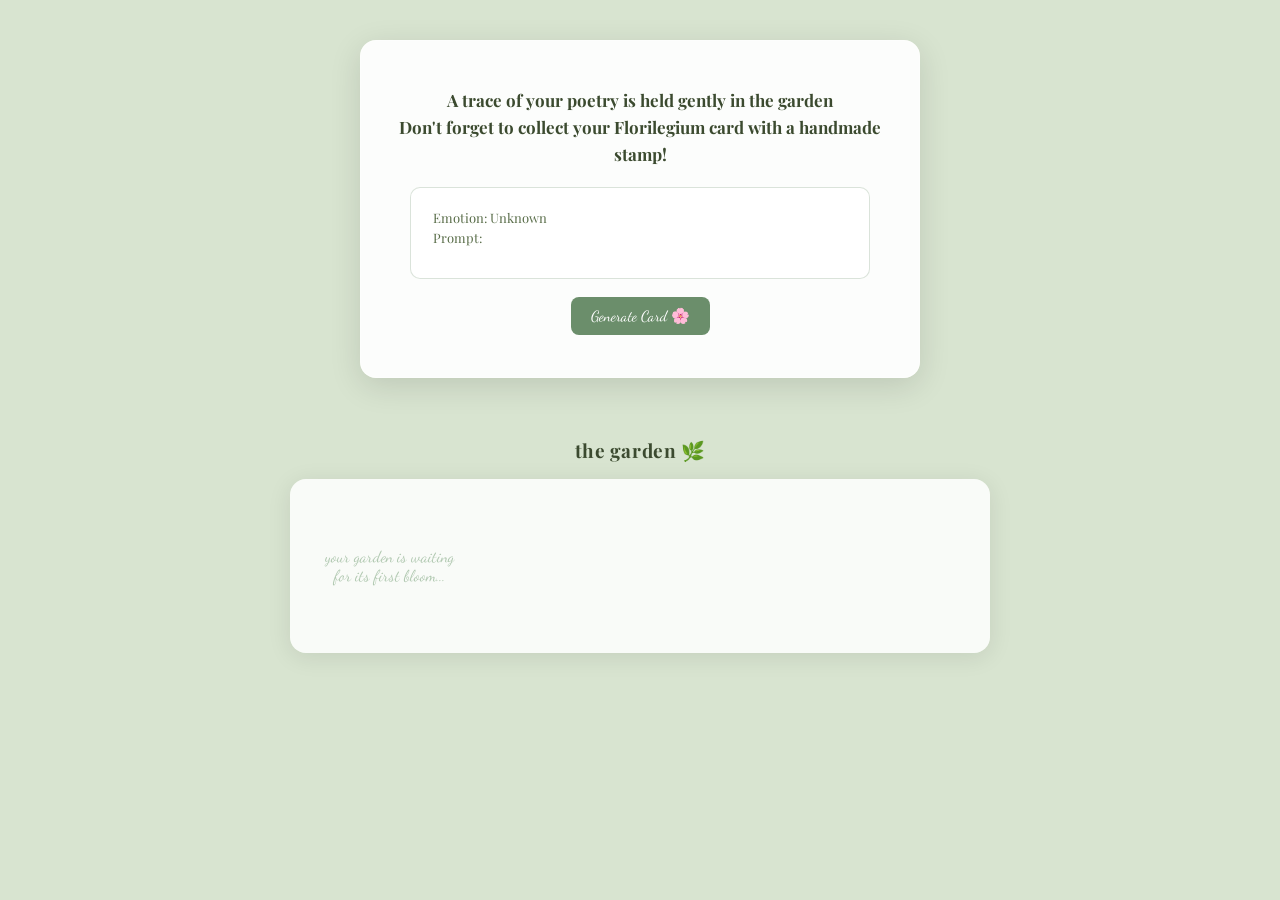
==== card.html @ 32d2bd4b "Add files via upload" ====
<!DOCTYPE html>
<html>
<head>
  <title>Florilegium Card</title>
  <meta name="viewport" content="width=device-width, initial-scale=1.0">
  <link rel="stylesheet" href="style.css">
  <link href="https://fonts.googleapis.com/css2?family=Playfair+Display:ital,wght@0,400;0,600;1,400&family=Dancing+Script:wght@500&display=swap" 
rel="stylesheet">
  <script src="https://cdn.jsdelivr.net/npm/@supabase/supabase-js@2"></script>
  <script src="https://cdnjs.cloudflare.com/ajax/libs/html2canvas/1.4.1/html2canvas.min.js"></script>
</head>


  <style>

    /* ── Page wrapper ── */
    .card-page-wrapper {
      min-height: 100vh;
      display: flex;
      flex-direction: column;
      align-items: center;
      padding: 40px 20px 80px;
    }

    /* ── Info container ── */
    .container {
      background: rgba(255,255,255,0.92) !important;
      max-width: 560px;
      width: 100%;
      padding: 32px 36px;
      border-radius: 16px;
      box-shadow: 0 8px 32px rgba(0,0,0,0.12);
      margin: 0 0 0 0;
    }
    .container h2 { font-size: 17px; line-height: 1.6; margin-bottom: 18px; }

    .card {
      background: rgba(255,255,255,0.98);
      border: 1px solid rgba(107,142,107,0.25);
      border-radius: 10px;
      padding: 18px 22px;
      margin-bottom: 18px;
      text-align: left;
    }
    .card p  { margin: 3px 0; font-size: 13px; color: #5a6e4a; }
    #cardPoem {
      font-family: 'Playfair Display', serif;
      white-space: pre-wrap;
      font-size: 14px;
      line-height: 1.8;
      color: #2f3e2f;
      margin-top: 10px;
    }

    #gardenMessage { font-size: 15px; color: #4a6741; margin: 10px 0 4px; }
    #fragment {
      font-family: 'Dancing Script', cursive;
      font-size: 14px;
      color: #7a9e7a;
      margin-bottom: 14px;
    }

    /* ── Garden section ── */
    #gardenSection { width: 100%; max-width: 700px; margin-top: 40px; }
    #gardenSection h3 {
      font-family: 'Playfair Display', serif;
      font-size: 19px;
      color: #3b4a2f;
      margin-bottom: 16px;
      text-align: center;
      letter-spacing: 0.03em;
    }
    #gardenSection #gardenContainer {
      display: grid !important;
      position: static !important;
      grid-template-columns: repeat(auto-fill, minmax(110px, 1fr));
      gap: 24px;
      background: rgba(255,255,255,0.86);
      border-radius: 16px;
      padding: 28px;
      box-shadow: 0 4px 24px rgba(0,0,0,0.09);
      min-height: 160px;
      align-items: start;
    }

    /* ── Overlay ── */
    #cardOverlay {
      position: fixed;
      inset: 0;
      background: rgba(0,0,0,0.52);
      backdrop-filter: blur(5px);
      -webkit-backdrop-filter: blur(5px);
      display: flex;
      justify-content: center;
      align-items: flex-start;        /* align top so popup scrolls on small screens */
      padding: 24px 16px;
      overflow-y: auto;
      z-index: 1000;
    }
    #cardOverlay.hidden { display: none !important; }

    /* ── Popup wrapper ── */
    #cardPopup {
      position: relative;
      display: flex;
      flex-direction: column;
      align-items: center;
      gap: 14px;
      border-radius: 25px;
      animation: popBloom 0.4s cubic-bezier(0.34,1.56,0.64,1);
      /* no overflow:hidden — that clips the close button */
      width: 100%;
      max-width: 420px;
    }

    /* ── Close button — lives on #cardPopup, never inside #cardDesign ── */
    .closeBtn {
      position: absolute;
      top: -16px;
      right: -4px;             /* inside max-width on mobile */
      background: #fff;
      border-radius: 50%;
      border: none;
      width: 36px;
      height: 36px;
      font-size: 20px;
      line-height: 36px;
      text-align: center;
      cursor: pointer;
      box-shadow: 0 3px 12px rgba(0,0,0,0.22);
      z-index: 20;
      padding: 0;
      color: #3b4a2f;
      transition: background 0.15s, transform 0.15s;
    }
    .closeBtn:hover { background: #fde8e8; transform: scale(1.1) rotate(8deg); }

    /* ── THE CARD — fixed rule overrides global CSS ── */
    #cardDesign {
      position: relative !important;
      width: 100% !important;           /* fluid on mobile */
      max-width: 380px !important;
      height: 540px !important;
      border-radius: 22px !important;
      overflow: hidden !important;
      box-shadow: 0 14px 44px rgba(0,0,0,0.28) !important;
    }

    /* Background image — top-aligned so stamp in top-right is NEVER cropped */
    #cardBg {
      position: absolute !important;
      inset: 0 !important;
      width: 100% !important;
      height: 100% !important;
      object-fit: cover !important;
      object-position: top right !important;   /* ← key: stamp lives top-right */
      z-index: 0 !important;
    }

    /* Readable gradient over floral bg */
    #cardDesign::after {
      content: '';
      position: absolute;
      inset: 0;
      background: linear-gradient(
        170deg,
        rgba(255,255,255,0.04) 0%,
        rgba(255,255,255,0.48) 28%,
        rgba(255,255,255,0.80) 100%
      );
      z-index: 1;
    }

    /* Poem text */
    #popupPoem {
      position: absolute !important;
      inset: 0 !important;
      z-index: 2 !important;
      padding: 52px 32px 32px !important;
      color: #2a3820 !important;
      font-family: 'Playfair Display', serif !important;
      font-size: 13.5px !important;
      line-height: 1.9 !important;
      white-space: pre-wrap !important;
      display: flex !important;
      align-items: center !important;
      justify-content: center !important;
      text-align: center !important;
      overflow: hidden !important;
      /* reset any inherited position:relative from global */
      top: unset !important; left: unset !important;
    }

    /* ── Flower token ── */
    #flowerToken {
      display: none;
      flex-direction: column;
      align-items: center;
      gap: 6px;
    }
    #flowerTokenImg {
      width: 90px; height: 90px;
      object-fit: contain;
      filter: drop-shadow(0 4px 10px rgba(0,0,0,0.15));
      animation: sway 3.5s ease-in-out infinite;
    }
    #flowerToken p {
      font-family: 'Dancing Script', cursive;
      font-size: 14px;
      color: #d4b85c;
      margin: 0;
      text-align: center;
      max-width: 280px;
    }

    #popupFragment {
      font-family: 'Dancing Script', cursive;
      color: #d4b85c;
      font-size: 16px;
      text-align: center;
    }

    .cardActions { display: flex; gap: 10px; justify-content: center; }
    .cardActions button { margin: 0; }

    #backBtn {
      background: transparent;
      border: 1.5px solid rgba(240,230,140,0.6);
      color: #b8a63c;
      font-family: 'Dancing Script', cursive;
      font-size: 15px;
      padding: 7px 20px;
      border-radius: 8px;
      cursor: pointer;
      transition: background 0.2s;
      margin: 0 0 20px 0;
    }
    #backBtn:hover { background: rgba(107,142,107,0.1); }

    @keyframes sway {
      0%, 100% { transform: rotate(-4deg) translateY(0); }
      50%       { transform: rotate(4deg) translateY(-3px); }
    }
    @keyframes popBloom {
      from { transform: scale(0.72); opacity: 0; }
      to   { transform: scale(1);    opacity: 1; }
    }

    /* ── Mobile adjustments ── */
    @media (max-width: 480px) {
      #cardDesign { height: 460px !important; }
      .container  { padding: 22px 18px; }
      #cardPopup  { gap: 10px; }
      .closeBtn   { top: -14px; right: -2px; width: 32px; height: 32px; font-size: 18px; line-height: 32px; }
    }

  </style>
</head>
<body>
<div class="card-page-wrapper">

  <div class="container">
    <h2>A trace of your poetry is held gently in the garden<br>Don't forget to collect your Florilegium card with a handmade stamp!</h2>
    <div class="card">
      <p id="cardEmotion"></p>
      <p id="cardPrompt"></p>
      <pre id="cardPoem"></pre>
    </div>
    <h3 id="gardenMessage"></h3>
    <p id="fragment"></p>
    <button onclick="openCardPopup()">Generate Card 🌸</button>
  </div>

  <div id="gardenSection">
    <h3>the garden 🌿</h3>
    <div id="gardenContainer">
      <p class="garden-empty">your garden is waiting for its first bloom...</p>
    </div>
  </div>

</div>

<!-- Popup overlay -->
<div id="cardOverlay" class="hidden">
  <div id="cardPopup">

    <!-- Close button is a sibling of #cardDesign, NOT inside it -->
    <button class="closeBtn" onclick="closeCard()">×</button>

    <div id="cardDesign">
      <img id="cardBg" src="images/floral_card.png" alt="card background">
      <p id="popupPoem"></p>
    </div>

    <div id="flowerToken">
      <img id="flowerTokenImg" src="" alt="your flower">
    </div>

    <div id="popupFragment"></div>

    <div class="cardActions">
      <button onclick="saveCard()">Save</button>
      <button onclick="shareCard()">Share</button>
    </div>

    <button id="backBtn" onclick="closeCard()">← back to garden</button>

  </div>
</div>

<script src="script.js"></script>
</body>
</html>
---- style.css ----
/* ═══════════════════════════════════════════
   FLORILEGIUM — style.css
   ═══════════════════════════════════════════ */

/* ── Base ── */
*, *::before, *::after { box-sizing: border-box; }

body {
  font-family: 'Playfair Display', serif;
  background-image: url("images/page_bg.png");
  background-size: cover;
  background-position: center;
  background-color: #d8e4d0;
  text-align: center;
  cursor: default;
  color: #3b4a2f;
  margin: 0;
  padding: 0;
  min-height: 100vh;
}

/* ── Container ── */
.container {
  max-width: 500px;
  position: relative;
  margin: 100px auto 40px auto;
  padding: 28px 32px;
  transition: transform 0.3s ease, box-shadow 0.3s ease;
  background: rgba(255,255,255,0.88);
  border-radius: 12px;
  backdrop-filter: blur(6px);
  -webkit-backdrop-filter: blur(6px);
  box-shadow:
    0 10px 30px rgba(0,0,0,0.13),
    0 0 0 1px rgba(255,255,255,0.4) inset;
  border: 1px solid rgba(255,255,255,0.35);
}
.container:hover {
  transform: translateY(-3px);
  box-shadow:
    0 15px 40px rgba(0,0,0,0.18),
    0 0 0 1px rgba(255,255,255,0.5) inset;
}

/* ── Buttons ── */
button {
  display: block;
  margin: 10px auto;
  padding: 10px 20px;
  cursor: pointer;
  font-family: 'Dancing Script', cursive;
  background-color: #6b8e6b;
  color: white;
  border: none;
  border-radius: 8px;
  transition: transform 0.2s ease, box-shadow 0.2s ease;
  font-size: 15px;
}
button:hover {
  transform: scale(1.05);
  box-shadow: 0 0 15px rgba(255,182,193,0.5);
}
button:active { transform: scale(0.97); }

/* ── Poem display box (card page) ── */
.card {
  border: 1px solid rgba(107,142,107,0.25);
  padding: 20px;
  margin: 16px auto;
  max-width: 460px;
  background: rgba(255,255,255,0.97);
  border-radius: 10px;
  text-align: left;
}
pre {
  white-space: pre-wrap;
  font-family: 'Playfair Display', serif;
  font-size: 14px;
  line-height: 1.8;
  color: #2f3e2f;
  margin-top: 10px;
}

/* ── Home page layout (index.html uses .home-bg) ── */
.home-bg {
  background-image: url("images/page_desktopbg.png");
  background-size: cover;
  background-position: center top;
  background-repeat: no-repeat;
  position: relative;
  min-height: 100vh;
  display: flex;
  flex-direction: column;
  justify-content: center;   /* vertically centres container — no padding-top needed */
  align-items: center;
  padding: 60px 20px;
  overflow: hidden;
}

/* Container inside home-bg resets the global top margin */
.home-bg .container {
  margin: 0 auto !important;
  max-width: 480px;
  width: 90%;
}

/* ── Page fade-in ── */
.page {
  opacity: 0;
  transform: translateY(10px);
  transition: all 0.6s ease;
}
.page.show {
  opacity: 1;
  transform: translateY(0);
}

/* ── Hidden utility ── */
.hidden { display: none !important; }

/* ═══════════════════════════════════════════
   DECORATIVE FLOATING FLOWERS
   ═══════════════════════════════════════════ */

#floatingFlowers {
  position: fixed;
  inset: 0;
  pointer-events: none;
  z-index: 0;
  overflow: hidden;
}

.float-flower {
  position: absolute;
  opacity: 0;
  animation: floatUp var(--dur, 18s) var(--delay, 0s) ease-in-out infinite;
  filter: drop-shadow(0 2px 6px rgba(0,0,0,0.08));
}

@keyframes floatUp {
  0%   { opacity: 0;    transform: translateY(100vh) rotate(0deg) scale(0.6); }
  10%  { opacity: 0.45; }
  85%  { opacity: 0.35; }
  100% { opacity: 0;    transform: translateY(-120px) rotate(var(--rot, 30deg)) scale(0.9); }
}

.float-flower:nth-child(odd) {
  animation-name: floatUpLeft;
}
@keyframes floatUpLeft {
  0%   { opacity: 0;   transform: translateY(100vh) translateX(0)    rotate(0deg) scale(0.6); }
  50%  { opacity: 0.4; transform: translateY(50vh)  translateX(-30px) rotate(var(--rot, 20deg)) scale(0.85); }
  100% { opacity: 0;   transform: translateY(-120px) translateX(10px) rotate(calc(var(--rot, 20deg) * 2)) scale(0.9); }
}

/* ═══════════════════════════════════════════
   GARDEN
   ═══════════════════════════════════════════ */

/* Scattered on index.html — absolute layer */
#gardenContainer {
  position: absolute;
  inset: 0;
  pointer-events: none;
  z-index: 1;
}

.flower-item {
  display: flex;
  flex-direction: column;
  align-items: center;
  position: relative;
  cursor: default;
  pointer-events: auto;
  animation: bloomIn 0.7s cubic-bezier(0.34, 1.56, 0.64, 1) both;
}

#gardenContainer .flower-item {
  position: absolute;
}

.flower-item img {
  width: 58px;
  height: 58px;
  object-fit: contain;
  transition: transform 0.28s ease, filter 0.28s ease;
  filter: drop-shadow(0 2px 4px rgba(0,0,0,0.1));
  animation: gentleSway calc(3s + var(--sway-offset, 0s)) ease-in-out infinite alternate;
}

@keyframes gentleSway {
  0%   { transform: rotate(-3deg) translateY(0); }
  100% { transform: rotate(3deg)  translateY(-4px); }
}

.flower-item:hover img {
  transform: scale(1.25) translateY(-6px) rotate(0deg) !important;
  filter: drop-shadow(0 8px 16px rgba(0,0,0,0.2));
  animation-play-state: paused;
}

/* Tooltip — only on hover */
.flower-tooltip {
  position: absolute;
  bottom: calc(100% + 10px);
  left: 50%;
  transform: translateX(-50%);
  background: rgba(42,58,42,0.93);
  color: #f5f0e8;
  font-family: 'Playfair Display', serif;
  font-style: italic;
  font-size: 12px;
  line-height: 1.55;
  padding: 9px 13px;
  border-radius: 9px;
  width: 190px;
  text-align: center;
  pointer-events: none;
  opacity: 0;
  transition: opacity 0.2s ease;
  z-index: 100;
  box-shadow: 0 4px 14px rgba(0,0,0,0.22);
  white-space: normal;
}
.flower-tooltip::after {
  content: '';
  position: absolute;
  top: 100%; left: 50%;
  transform: translateX(-50%);
  border: 5px solid transparent;
  border-top-color: rgba(42,58,42,0.93);
}
.flower-item:hover .flower-tooltip { opacity: 1; }

/* Emotion label — hidden on index, visible in card grid */
.flower-label { display: none; }

.flower-item.just-planted img {
  filter: drop-shadow(0 0 14px rgba(218,185,80,0.9)) !important;
}

.garden-empty {
  font-family: 'Dancing Script', cursive;
  font-size: 16px;
  color: #b0c8b0;
  padding: 24px 0;
  text-align: center;
}

@keyframes bloomIn {
  from { opacity: 0; transform: scale(0.15) translateY(24px); }
  to   { opacity: 1; transform: scale(1)    translateY(0); }
}

/* Grid garden on card.html — fires only inside #gardenSection */
#gardenSection #gardenContainer {
  position: static !important;
  display: grid !important;
  grid-template-columns: repeat(auto-fill, minmax(110px, 1fr));
  gap: 24px;
  background: rgba(255,255,255,0.86);
  border-radius: 16px;
  padding: 28px;
  box-shadow: 0 4px 24px rgba(0,0,0,0.09);
  min-height: 160px;
  align-items: start;
  pointer-events: auto;
}

#gardenSection #gardenContainer .flower-item {
  position: relative !important;
  left: unset !important;
  top: unset !important;
}

#gardenSection #gardenContainer .flower-item img {
  width: 80px;
  height: 80px;
}

#gardenSection .flower-label {
  display: block;
  font-family: 'Dancing Script', cursive;
  font-size: 11px;
  color: #8aaa8a;
  text-align: center;
  max-width: 100px;
  line-height: 1.3;
  margin-top: 2px;
}

/* ═══════════════════════════════════════════
   CARD OVERLAY & POPUP
   ═══════════════════════════════════════════ */

#cardOverlay {
  position: fixed;
  inset: 0;
  background: rgba(0,0,0,0.52);
  backdrop-filter: blur(5px);
  -webkit-backdrop-filter: blur(5px);
  display: flex;
  justify-content: center;
  align-items: flex-start;
  padding: 24px 16px;
  overflow-y: auto;
  z-index: 1000;
}

#cardPopup {
  position: relative;
  display: flex;
  flex-direction: column;
  align-items: center;
  gap: 14px;
  border-radius: 25px;
  animation: popBloom 0.4s cubic-bezier(0.34, 1.56, 0.64, 1);
  width: 100%;
  max-width: 420px;
}

.closeBtn {
  position: absolute;
  top: -16px;
  right: -4px;
  background: #fff;
  border-radius: 50%;
  border: none;
  width: 36px;
  height: 36px;
  font-size: 20px;
  line-height: 36px;
  text-align: center;
  cursor: pointer;
  box-shadow: 0 3px 12px rgba(0,0,0,0.22);
  z-index: 20;
  padding: 0;
  color: #3b4a2f;
  transition: background 0.15s, transform 0.15s;
}
.closeBtn:hover { background: #fde8e8; transform: scale(1.1) rotate(8deg); }

#cardDesign {
  position: relative;
  width: 100%;
  max-width: 380px;
  height: 540px;
  border-radius: 22px;
  overflow: hidden;
  box-shadow: 0 14px 44px rgba(0,0,0,0.28);
}

#cardDesign img,
#cardBg {
  position: absolute;
  inset: 0;
  width: 100%;
  height: 100%;
  object-fit: cover;
  object-position: top right;
  z-index: 0;
}

#cardDesign::after {
  content: '';
  position: absolute;
  inset: 0;
  background: linear-gradient(
    170deg,
    rgba(255,255,255,0.04) 0%,
    rgba(255,255,255,0.48) 28%,
    rgba(255,255,255,0.80) 100%
  );
  z-index: 1;
}

#popupPoem {
  position: absolute;
  inset: 0;
  z-index: 2;
  padding: 52px 32px 32px;
  color: #2a3820;
  font-family: 'Playfair Display', serif;
  font-size: 13.5px;
  line-height: 1.9;
  white-space: pre-wrap;
  display: flex;
  align-items: center;
  justify-content: center;
  text-align: center;
  overflow: hidden;
}

#flowerToken {
  display: none;
  flex-direction: column;
  align-items: center;
  gap: 6px;
}
#flowerTokenImg {
  width: 88px;
  height: 88px;
  object-fit: contain;
  filter: drop-shadow(0 4px 10px rgba(0,0,0,0.15));
  animation: sway 3.5s ease-in-out infinite;
}
#flowerToken p {
  font-family: 'Dancing Script', cursive;
  font-size: 14px;
  color: #6b8e6b;
  margin: 0;
  text-align: center;
  max-width: 280px;
}

#popupFragment {
  font-family: 'Dancing Script', cursive;
  color: #4a6741;
  font-size: 16px;
  text-align: center;
}

.cardActions { display: flex; gap: 10px; justify-content: center; }
.cardActions button { margin: 0; }

#backBtn {
  background: transparent;
  border: 1.5px solid rgba(107,142,107,0.6);
  color: #5a7a5a;
  font-family: 'Dancing Script', cursive;
  font-size: 15px;
  padding: 7px 20px;
  border-radius: 8px;
  cursor: pointer;
  transition: background 0.2s;
  margin: 0 0 16px 0;
}
#backBtn:hover { background: rgba(107,142,107,0.1); }

@keyframes sway {
  0%, 100% { transform: rotate(-4deg) translateY(0); }
  50%       { transform: rotate(4deg)  translateY(-3px); }
}
@keyframes popBloom {
  from { transform: scale(0.72); opacity: 0; }
  to   { transform: scale(1);    opacity: 1; }
}

/* ═══════════════════════════════════════════
   MOBILE — single consolidated block
   ═══════════════════════════════════════════ */
@media (max-width: 768px) {

  /* Home page: switch to portrait bg, keep flex centering */
  .home-bg {
    background-image: url("images/page_mobile.png");
    background-position: center top;
    justify-content: center;
    padding: 40px 16px;
    /* NO padding-top override — justify-content:center handles position */
  }

  /* Home container: no top margin, just horizontal padding */
  .home-bg .container {
    margin: 0 16px !important;
    width: auto;
  }

  /* All other containers: modest top margin */
  .container {
    margin: 40px 16px 30px !important;
    padding: 22px 18px;
    width: auto;
  }

  /* Floating flowers: subtler on mobile */
  .float-flower { opacity: 0.3 !important; }

  /* Garden grid */
  #gardenSection #gardenContainer {
    grid-template-columns: repeat(auto-fill, minmax(88px, 1fr));
    gap: 16px;
    padding: 18px;
  }

  /* Flower sizes */
  .flower-item img                            { width: 48px; height: 48px; }
  #gardenSection #gardenContainer .flower-item img { width: 68px; height: 68px; }

  /* Tooltip */
  .flower-tooltip { width: 150px; font-size: 11px; padding: 7px 10px; }

  /* Card popup */
  #cardDesign  { height: 460px; }
  #cardPopup   { max-width: 92vw; gap: 10px; }
  #popupPoem   { font-size: 12px !important; padding: 40px 20px 20px !important; }
  .closeBtn    { width: 30px; height: 30px; font-size: 17px; line-height: 30px; top: -13px; right: -2px; }

  /* Action buttons row */
  .cardActions { flex-direction: row; gap: 8px; }
  .cardActions button { padding: 10px 16px; font-size: 14px; }

  /* Write page textarea */
  textarea { width: 100% !important; font-size: 15px; }
}

/* ── Very small screens (iPhone SE, 375px) ── */
@media (max-width: 390px) {
  .home-bg .container { width: 95%; padding: 18px 14px; }
  #cardDesign          { height: 400px; }
  #popupPoem           { font-size: 11px !important; }
}
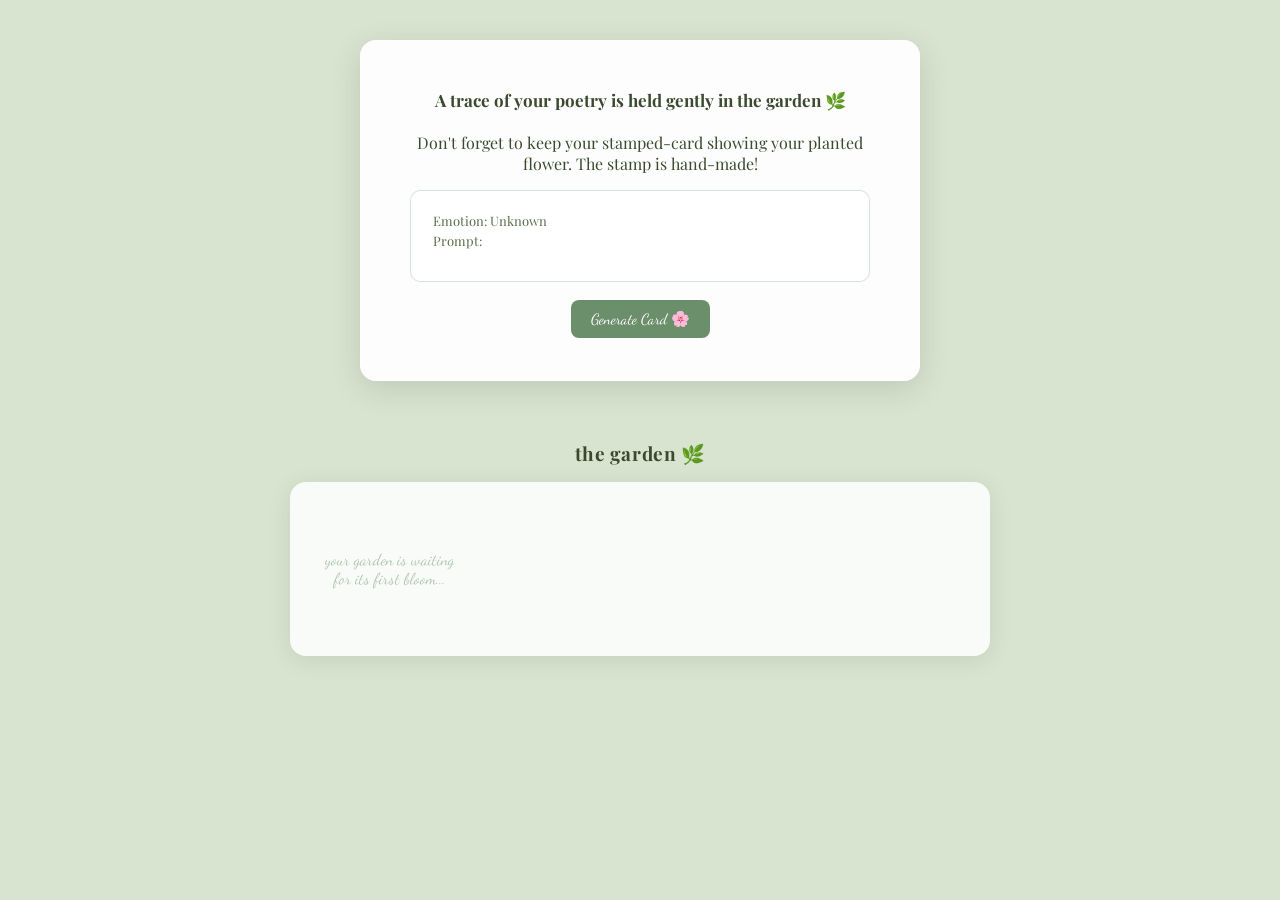
==== commit ad916519: "Refactor card.html for improved layout and styles Updated the card HTML structure and styles, includ" ====
--- a/card.html
+++ b/card.html
@@ -4,16 +4,10 @@
   <title>Florilegium Card</title>
   <meta name="viewport" content="width=device-width, initial-scale=1.0">
   <link rel="stylesheet" href="style.css">
-  <link href="https://fonts.googleapis.com/css2?family=Playfair+Display:ital,wght@0,400;0,600;1,400&family=Dancing+Script:wght@500&display=swap" 
-rel="stylesheet">
+  <link href="https://fonts.googleapis.com/css2?family=Playfair+Display:ital,wght@0,400;0,600;1,400&family=Dancing+Script:wght@500&display=swap" rel="stylesheet">
   <script src="https://cdn.jsdelivr.net/npm/@supabase/supabase-js@2"></script>
-  <script src="https://cdnjs.cloudflare.com/ajax/libs/html2canvas/1.4.1/html2canvas.min.js"></script>
-</head>
-
-
   <style>
 
-    /* ── Page wrapper ── */
     .card-page-wrapper {
       min-height: 100vh;
       display: flex;
@@ -22,7 +16,6 @@
       padding: 40px 20px 80px;
     }
 
-    /* ── Info container ── */
     .container {
       background: rgba(255,255,255,0.92) !important;
       max-width: 560px;
@@ -30,7 +23,7 @@
       padding: 32px 36px;
       border-radius: 16px;
       box-shadow: 0 8px 32px rgba(0,0,0,0.12);
-      margin: 0 0 0 0;
+      margin: 0;
     }
     .container h2 { font-size: 17px; line-height: 1.6; margin-bottom: 18px; }
 
@@ -42,7 +35,7 @@
       margin-bottom: 18px;
       text-align: left;
     }
-    .card p  { margin: 3px 0; font-size: 13px; color: #5a6e4a; }
+    .card p { margin: 3px 0; font-size: 13px; color: #5a6e4a; }
     #cardPoem {
       font-family: 'Playfair Display', serif;
       white-space: pre-wrap;
@@ -60,7 +53,7 @@
       margin-bottom: 14px;
     }
 
-    /* ── Garden section ── */
+    /* ── Garden grid on card page ── */
     #gardenSection { width: 100%; max-width: 700px; margin-top: 40px; }
     #gardenSection h3 {
       font-family: 'Playfair Display', serif;
@@ -92,14 +85,13 @@
       -webkit-backdrop-filter: blur(5px);
       display: flex;
       justify-content: center;
-      align-items: flex-start;        /* align top so popup scrolls on small screens */
+      align-items: flex-start;
       padding: 24px 16px;
       overflow-y: auto;
       z-index: 1000;
     }
     #cardOverlay.hidden { display: none !important; }
 
-    /* ── Popup wrapper ── */
     #cardPopup {
       position: relative;
       display: flex;
@@ -108,21 +100,18 @@
       gap: 14px;
       border-radius: 25px;
       animation: popBloom 0.4s cubic-bezier(0.34,1.56,0.64,1);
-      /* no overflow:hidden — that clips the close button */
       width: 100%;
       max-width: 420px;
     }
 
-    /* ── Close button — lives on #cardPopup, never inside #cardDesign ── */
     .closeBtn {
       position: absolute;
       top: -16px;
-      right: -4px;             /* inside max-width on mobile */
+      right: -4px;
       background: #fff;
       border-radius: 50%;
       border: none;
-      width: 36px;
-      height: 36px;
+      width: 36px; height: 36px;
       font-size: 20px;
       line-height: 36px;
       text-align: center;
@@ -135,10 +124,10 @@
     }
     .closeBtn:hover { background: #fde8e8; transform: scale(1.1) rotate(8deg); }
 
-    /* ── THE CARD — fixed rule overrides global CSS ── */
+    /* ── Card design — stamp never cropped ── */
     #cardDesign {
       position: relative !important;
-      width: 100% !important;           /* fluid on mobile */
+      width: 100% !important;
       max-width: 380px !important;
       height: 540px !important;
       border-radius: 22px !important;
@@ -146,18 +135,16 @@
       box-shadow: 0 14px 44px rgba(0,0,0,0.28) !important;
     }
 
-    /* Background image — top-aligned so stamp in top-right is NEVER cropped */
     #cardBg {
       position: absolute !important;
       inset: 0 !important;
       width: 100% !important;
       height: 100% !important;
       object-fit: cover !important;
-      object-position: top right !important;   /* ← key: stamp lives top-right */
+      object-position: top right !important;
       z-index: 0 !important;
     }
 
-    /* Readable gradient over floral bg */
     #cardDesign::after {
       content: '';
       position: absolute;
@@ -171,24 +158,26 @@
       z-index: 1;
     }
 
-    /* Poem text */
     #popupPoem {
       position: absolute !important;
       inset: 0 !important;
       z-index: 2 !important;
-      padding: 52px 32px 32px !important;
+      padding: 80px 36px 36px 36px !important;
       color: #2a3820 !important;
       font-family: 'Playfair Display', serif !important;
-      font-size: 13.5px !important;
-      line-height: 1.9 !important;
-      white-space: pre-wrap !important;
+      font-size: 13.5px;       /* no !important — lets mobile media query override */
+      line-height: 1.85;       /* no !important — lets mobile media query override */
+      text-align: left !important;
       display: flex !important;
-      align-items: center !important;
+      flex-direction: column !important;
       justify-content: center !important;
-      text-align: center !important;
+      align-items: flex-start !important;
       overflow: hidden !important;
-      /* reset any inherited position:relative from global */
-      top: unset !important; left: unset !important;
+    }
+
+    #popupPoem span {
+      display: inline;
+      white-space: pre;
     }
 
     /* ── Flower token ── */
@@ -204,38 +193,34 @@
       filter: drop-shadow(0 4px 10px rgba(0,0,0,0.15));
       animation: sway 3.5s ease-in-out infinite;
     }
-    #flowerToken p {
-      font-family: 'Dancing Script', cursive;
-      font-size: 14px;
-      color: #d4b85c;
-      margin: 0;
-      text-align: center;
-      max-width: 280px;
-    }
 
     #popupFragment {
       font-family: 'Dancing Script', cursive;
-      color: #d4b85c;
+      color: #f0e68c;
+      font-size: 15px;
+      text-align: center;
+      max-width: 300px;
+      line-height: 1.5;
+    }
+
+    /* ── Garden button — replaces save/share ── */
+    #gardenBtn {
+      font-family: 'Dancing Script', cursive;
       font-size: 16px;
-      text-align: center;
-    }
-
-    .cardActions { display: flex; gap: 10px; justify-content: center; }
-    .cardActions button { margin: 0; }
-
-    #backBtn {
-      background: transparent;
-      border: 1.5px solid rgba(240,230,140,0.6);
-      color: #b8a63c;
-      font-family: 'Dancing Script', cursive;
-      font-size: 15px;
-      padding: 7px 20px;
-      border-radius: 8px;
+      background: #6b8e6b;
+      color: white;
+      border: none;
+      border-radius: 10px;
+      padding: 11px 26px;
       cursor: pointer;
-      transition: background 0.2s;
+      transition: transform 0.2s ease, box-shadow 0.2s ease;
       margin: 0 0 20px 0;
-    }
-    #backBtn:hover { background: rgba(107,142,107,0.1); }
+      letter-spacing: 0.02em;
+    }
+    #gardenBtn:hover {
+      transform: scale(1.05);
+      box-shadow: 0 0 16px rgba(107,142,107,0.5);
+    }
 
     @keyframes sway {
       0%, 100% { transform: rotate(-4deg) translateY(0); }
@@ -246,9 +231,8 @@
       to   { transform: scale(1);    opacity: 1; }
     }
 
-    /* ── Mobile adjustments ── */
     @media (max-width: 480px) {
-      #cardDesign { height: 460px !important; }
+      #cardDesign { height: 480px !important; }
       .container  { padding: 22px 18px; }
       #cardPopup  { gap: 10px; }
       .closeBtn   { top: -14px; right: -2px; width: 32px; height: 32px; font-size: 18px; line-height: 32px; }
@@ -260,7 +244,8 @@
 <div class="card-page-wrapper">
 
   <div class="container">
-    <h2>A trace of your poetry is held gently in the garden<br>Don't forget to collect your Florilegium card with a handmade stamp!</h2>
+    <h2>A trace of your poetry is held gently in the garden 🌿</h2>
+    <p>Don't forget to keep your stamped-card showing your planted flower. The stamp is hand-made!</p>
     <div class="card">
       <p id="cardEmotion"></p>
       <p id="cardPrompt"></p>
@@ -284,7 +269,6 @@
 <div id="cardOverlay" class="hidden">
   <div id="cardPopup">
 
-    <!-- Close button is a sibling of #cardDesign, NOT inside it -->
     <button class="closeBtn" onclick="closeCard()">×</button>
 
     <div id="cardDesign">
@@ -298,12 +282,10 @@
 
     <div id="popupFragment"></div>
 
-    <div class="cardActions">
-      <button onclick="saveCard()">Save</button>
-      <button onclick="shareCard()">Share</button>
-    </div>
-
-    <button id="backBtn" onclick="closeCard()">← back to garden</button>
+    <!-- Single CTA: view the full collective garden -->
+    <button id="gardenBtn" onclick="window.location.href='garden.html'">
+      View the garden 🌸
+    </button>
 
   </div>
 </div>
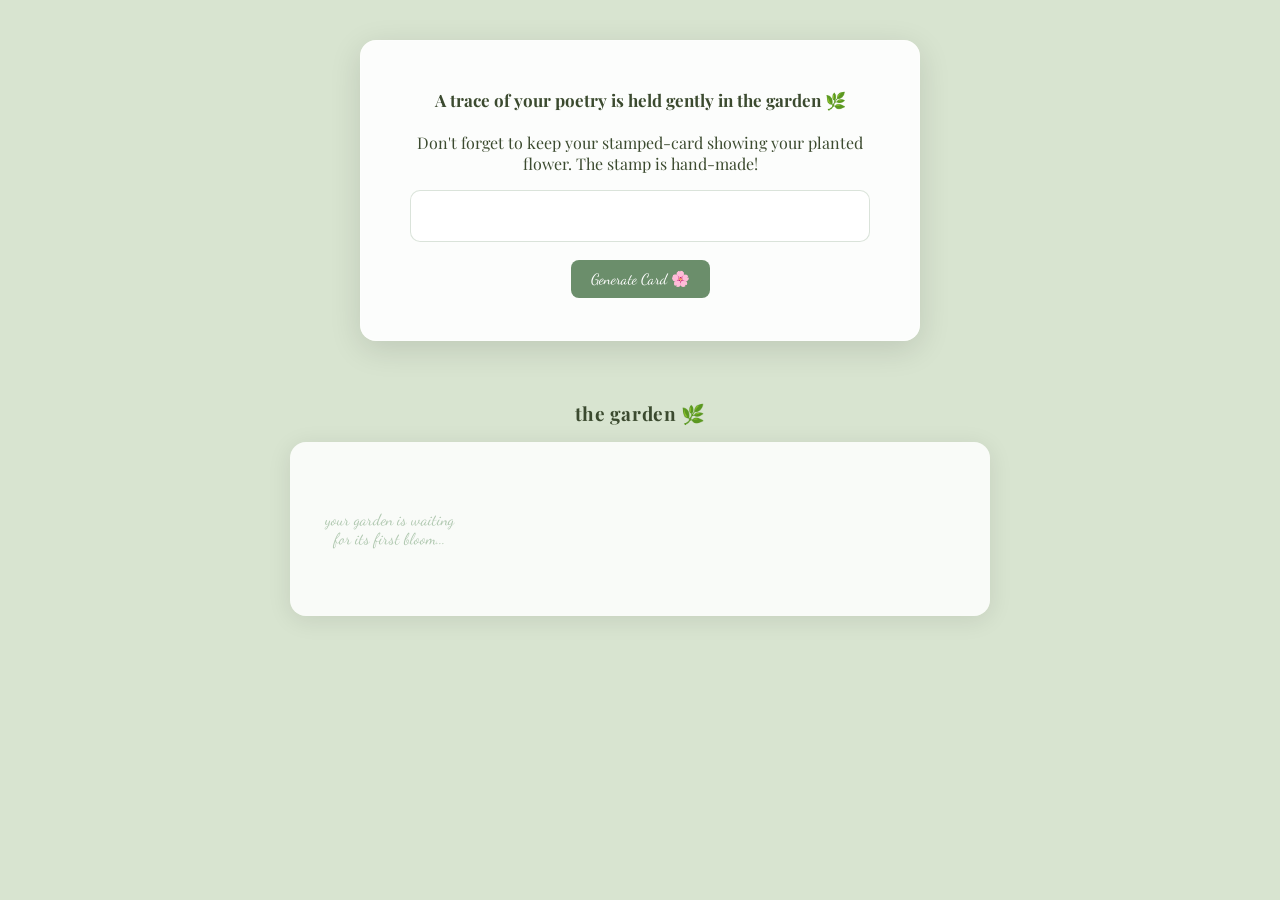
==== commit 14443489: "Update comments in card.html for clarity" ====
--- a/card.html
+++ b/card.html
@@ -124,7 +124,7 @@
     }
     .closeBtn:hover { background: #fde8e8; transform: scale(1.1) rotate(8deg); }
 
-    /* ── Card design — stamp never cropped ── */
+  
     #cardDesign {
       position: relative !important;
       width: 100% !important;
@@ -203,7 +203,7 @@
       line-height: 1.5;
     }
 
-    /* ── Garden button — replaces save/share ── */
+    /* ── Garden button ── */
     #gardenBtn {
       font-family: 'Dancing Script', cursive;
       font-size: 16px;
--- a/style.css
+++ b/style.css
@@ -2,7 +2,6 @@
    FLORILEGIUM — style.css
    ═══════════════════════════════════════════ */
 
-/* ── Base ── */
 *, *::before, *::after { box-sizing: border-box; }
 
 body {
@@ -42,7 +41,7 @@
     0 0 0 1px rgba(255,255,255,0.5) inset;
 }
 
-/* ── Buttons ── */
+/* ── Buttons (global) ── */
 button {
   display: block;
   margin: 10px auto;
@@ -62,7 +61,7 @@
 }
 button:active { transform: scale(0.97); }
 
-/* ── Poem display box (card page) ── */
+/* ── Poem display box ── */
 .card {
   border: 1px solid rgba(107,142,107,0.25);
   padding: 20px;
@@ -81,7 +80,7 @@
   margin-top: 10px;
 }
 
-/* ── Home page layout (index.html uses .home-bg) ── */
+/* ── Home page layout ── */
 .home-bg {
   background-image: url("images/page_desktopbg.png");
   background-size: cover;
@@ -91,35 +90,30 @@
   min-height: 100vh;
   display: flex;
   flex-direction: column;
-  justify-content: center;   /* vertically centres container — no padding-top needed */
+  justify-content: center;
   align-items: center;
   padding: 60px 20px;
   overflow: hidden;
 }
 
-/* Container inside home-bg resets the global top margin */
 .home-bg .container {
   margin: 0 auto !important;
-  max-width: 480px;
-  width: 90%;
+  max-width: 420px;
+  width: 88%;
+  position: relative;
+  z-index: 2;
+  padding: 22px 28px;
 }
 
 /* ── Page fade-in ── */
-.page {
-  opacity: 0;
-  transform: translateY(10px);
-  transition: all 0.6s ease;
-}
-.page.show {
-  opacity: 1;
-  transform: translateY(0);
-}
+.page { opacity: 0; transform: translateY(10px); transition: all 0.6s ease; }
+.page.show { opacity: 1; transform: translateY(0); }
 
 /* ── Hidden utility ── */
 .hidden { display: none !important; }
 
 /* ═══════════════════════════════════════════
-   DECORATIVE FLOATING FLOWERS
+   DECORATIVE FLOATING FLOWERS (ambient)
    ═══════════════════════════════════════════ */
 
 #floatingFlowers {
@@ -144,9 +138,7 @@
   100% { opacity: 0;    transform: translateY(-120px) rotate(var(--rot, 30deg)) scale(0.9); }
 }
 
-.float-flower:nth-child(odd) {
-  animation-name: floatUpLeft;
-}
+.float-flower:nth-child(odd) { animation-name: floatUpLeft; }
 @keyframes floatUpLeft {
   0%   { opacity: 0;   transform: translateY(100vh) translateX(0)    rotate(0deg) scale(0.6); }
   50%  { opacity: 0.4; transform: translateY(50vh)  translateX(-30px) rotate(var(--rot, 20deg)) scale(0.85); }
@@ -154,10 +146,9 @@
 }
 
 /* ═══════════════════════════════════════════
-   GARDEN
+   GARDEN — scattered (index + garden pages)
    ═══════════════════════════════════════════ */
 
-/* Scattered on index.html — absolute layer */
 #gardenContainer {
   position: absolute;
   inset: 0;
@@ -175,9 +166,7 @@
   animation: bloomIn 0.7s cubic-bezier(0.34, 1.56, 0.64, 1) both;
 }
 
-#gardenContainer .flower-item {
-  position: absolute;
-}
+#gardenContainer .flower-item { position: absolute; }
 
 .flower-item img {
   width: 58px;
@@ -194,12 +183,12 @@
 }
 
 .flower-item:hover img {
-  transform: scale(1.25) translateY(-6px) rotate(0deg) !important;
+  transform: scale(1.28) translateY(-6px) rotate(0deg) !important;
   filter: drop-shadow(0 8px 16px rgba(0,0,0,0.2));
   animation-play-state: paused;
 }
 
-/* Tooltip — only on hover */
+/* Tooltip — hover only, shows emotion + fragment */
 .flower-tooltip {
   position: absolute;
   bottom: calc(100% + 10px);
@@ -213,7 +202,7 @@
   line-height: 1.55;
   padding: 9px 13px;
   border-radius: 9px;
-  width: 190px;
+  width: 200px;
   text-align: center;
   pointer-events: none;
   opacity: 0;
@@ -232,7 +221,7 @@
 }
 .flower-item:hover .flower-tooltip { opacity: 1; }
 
-/* Emotion label — hidden on index, visible in card grid */
+/* Emotion label — hidden by default */
 .flower-label { display: none; }
 
 .flower-item.just-planted img {
@@ -252,7 +241,7 @@
   to   { opacity: 1; transform: scale(1)    translateY(0); }
 }
 
-/* Grid garden on card.html — fires only inside #gardenSection */
+/* ── Card page grid (inside #gardenSection) ── */
 #gardenSection #gardenContainer {
   position: static !important;
   display: grid !important;
@@ -273,10 +262,7 @@
   top: unset !important;
 }
 
-#gardenSection #gardenContainer .flower-item img {
-  width: 80px;
-  height: 80px;
-}
+#gardenSection #gardenContainer .flower-item img { width: 80px; height: 80px; }
 
 #gardenSection .flower-label {
   display: block;
@@ -321,13 +307,11 @@
 
 .closeBtn {
   position: absolute;
-  top: -16px;
-  right: -4px;
+  top: -16px; right: -4px;
   background: #fff;
   border-radius: 50%;
   border: none;
-  width: 36px;
-  height: 36px;
+  width: 36px; height: 36px;
   font-size: 20px;
   line-height: 36px;
   text-align: center;
@@ -378,17 +362,22 @@
   position: absolute;
   inset: 0;
   z-index: 2;
-  padding: 52px 32px 32px;
+  padding: 80px 36px 36px 36px;
   color: #2a3820;
   font-family: 'Playfair Display', serif;
   font-size: 13.5px;
-  line-height: 1.9;
-  white-space: pre-wrap;
+  line-height: 1.7;
+  text-align: left;
   display: flex;
-  align-items: center;
+  flex-direction: column;
   justify-content: center;
-  text-align: center;
+  align-items: flex-start;
   overflow: hidden;
+}
+
+#popupPoem span {
+  display: inline;
+  white-space: pre;
 }
 
 #flowerToken {
@@ -398,8 +387,7 @@
   gap: 6px;
 }
 #flowerTokenImg {
-  width: 88px;
-  height: 88px;
+  width: 88px; height: 88px;
   object-fit: contain;
   filter: drop-shadow(0 4px 10px rgba(0,0,0,0.15));
   animation: sway 3.5s ease-in-out infinite;
@@ -407,7 +395,7 @@
 #flowerToken p {
   font-family: 'Dancing Script', cursive;
   font-size: 14px;
-  color: #6b8e6b;
+  color: #f0e68c;
   margin: 0;
   text-align: center;
   max-width: 280px;
@@ -415,27 +403,15 @@
 
 #popupFragment {
   font-family: 'Dancing Script', cursive;
-  color: #4a6741;
-  font-size: 16px;
-  text-align: center;
+  color: #f0e68c;
+  font-size: 15px;
+  text-align: center;
+  max-width: 300px;
+  line-height: 1.5;
 }
 
 .cardActions { display: flex; gap: 10px; justify-content: center; }
 .cardActions button { margin: 0; }
-
-#backBtn {
-  background: transparent;
-  border: 1.5px solid rgba(107,142,107,0.6);
-  color: #5a7a5a;
-  font-family: 'Dancing Script', cursive;
-  font-size: 15px;
-  padding: 7px 20px;
-  border-radius: 8px;
-  cursor: pointer;
-  transition: background 0.2s;
-  margin: 0 0 16px 0;
-}
-#backBtn:hover { background: rgba(107,142,107,0.1); }
 
 @keyframes sway {
   0%, 100% { transform: rotate(-4deg) translateY(0); }
@@ -447,66 +423,64 @@
 }
 
 /* ═══════════════════════════════════════════
-   MOBILE — single consolidated block
+   MOBILE
    ═══════════════════════════════════════════ */
 @media (max-width: 768px) {
 
-  /* Home page: switch to portrait bg, keep flex centering */
   .home-bg {
     background-image: url("images/page_mobile.png");
     background-position: center top;
     justify-content: center;
     padding: 40px 16px;
-    /* NO padding-top override — justify-content:center handles position */
   }
 
-  /* Home container: no top margin, just horizontal padding */
   .home-bg .container {
     margin: 0 16px !important;
     width: auto;
+    max-width: none;
+    padding: 18px 20px;
   }
 
-  /* All other containers: modest top margin */
   .container {
     margin: 40px 16px 30px !important;
     padding: 22px 18px;
     width: auto;
   }
 
-  /* Floating flowers: subtler on mobile */
   .float-flower { opacity: 0.3 !important; }
 
-  /* Garden grid */
   #gardenSection #gardenContainer {
     grid-template-columns: repeat(auto-fill, minmax(88px, 1fr));
     gap: 16px;
     padding: 18px;
   }
 
-  /* Flower sizes */
-  .flower-item img                            { width: 48px; height: 48px; }
-  #gardenSection #gardenContainer .flower-item img { width: 68px; height: 68px; }
-
-  /* Tooltip */
+  .flower-item img                                  { width: 48px; height: 48px; }
+  #gardenSection #gardenContainer .flower-item img  { width: 68px; height: 68px; }
+
   .flower-tooltip { width: 150px; font-size: 11px; padding: 7px 10px; }
 
-  /* Card popup */
-  #cardDesign  { height: 460px; }
+  #cardDesign  { height: 480px; }
   #cardPopup   { max-width: 92vw; gap: 10px; }
-  #popupPoem   { font-size: 12px !important; padding: 40px 20px 20px !important; }
-  .closeBtn    { width: 30px; height: 30px; font-size: 17px; line-height: 30px; top: -13px; right: -2px; }
-
-  /* Action buttons row */
+
+  #popupPoem {
+    padding: 56px 20px 20px;
+    font-size: clamp(11px, 3.5vw, 14px);
+    line-height: 1.25 !important;
+    overflow-y: auto;
+    max-height: 100%;
+  }
+
+  .closeBtn { width: 30px; height: 30px; font-size: 17px; line-height: 30px; top: -13px; right: -2px; }
+
   .cardActions { flex-direction: row; gap: 8px; }
   .cardActions button { padding: 10px 16px; font-size: 14px; }
 
-  /* Write page textarea */
   textarea { width: 100% !important; font-size: 15px; }
 }
 
-/* ── Very small screens (iPhone SE, 375px) ── */
 @media (max-width: 390px) {
-  .home-bg .container { width: 95%; padding: 18px 14px; }
+  .home-bg .container { width: 95%; padding: 16px 14px; }
   #cardDesign          { height: 400px; }
-  #popupPoem           { font-size: 11px !important; }
-}
+  #popupPoem           { font-size: 11px !important; padding: 60px 18px 18px 18px !important; }
+}
